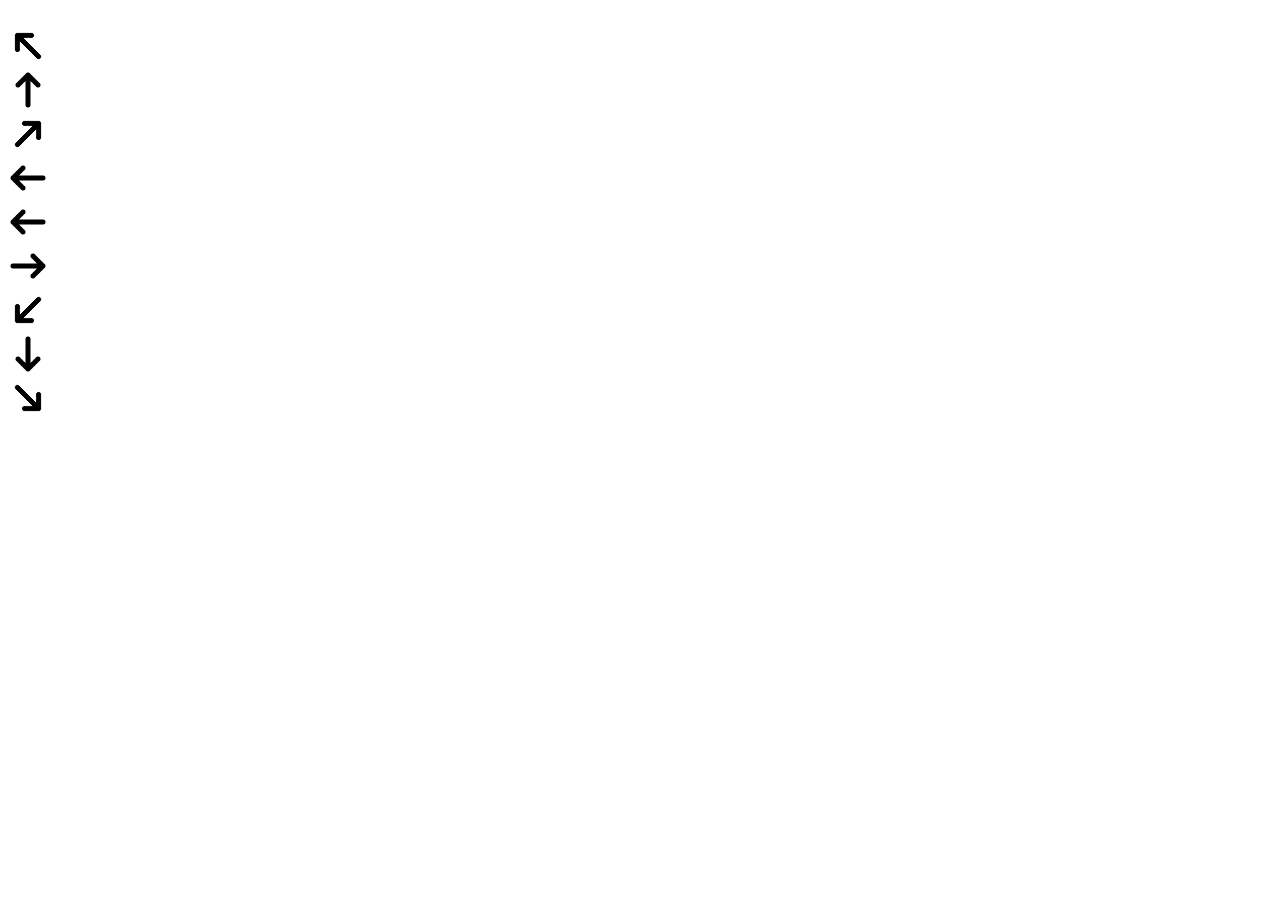
==== pi-robot_web_interface/index.html @ 9c0c5867 "started on web interface" ====
<!DOCTYPE html>
<html>
  <head>
    <title>RPi Cam Preview</title>
    <script src="js/script.js"></script>
	<link rel="stylesheet" href="css/style_minified.css" />
	<link rel="stylesheet" href="css/stylesheet.css" />

  </head>

  <body onload="setTimeout('init(0,25,1);', 100);">
    <center>
      <div id="camera_viewport"><img id="mjpeg_dest" onclick="toggle_fullscreen(this);" /></div>
    </center>
		<div id="move_buttons">
  		<div id="forwards_buttons">
          <div id="div_left_up"><img id="arrow_left_up" class="move_icon" src="image/basic_arrow.png" onclick="action('forward_left')"></div>
          <div id="div_up"><img id="arrow_up"  class="move_icon" src="image/basic_arrow.png" onclick="action('forward')"></div>
          <div id="div_right_up"><img id="arrow_right_up" class="move_icon" src="image/basic_arrow.png" onclick="action('forward_right')"></div>
        </div>
		<div id="rotate_buttons">
          <div id="div_left_rotate"><img id="arrow_left_rotate" class="move_icon" src="image/basic_arrow.png" onclick="action('rotate_left')"></div>
 		  <div id="div_stop"><img id="stop" class="move_icon" src="image/basic_arrow.png" onclick="action('stop')"></div>
          <div id="div_right_rotate"><img id="arrow_right_rotate" class="move_icon" src="image/basic_arrow.png" onclick="action('rotate_right')"></div>
		</div>
  		<div id="backwards_buttons">
          <div id="div_left_down"><img id="arrow_left_down" class="move_icon" src="image/basic_arrow.png" onclick="action('backward_left')"></div>
 		  <div id="div_down"><img id="arrow_down" class="move_icon" src="image/basic_arrow.png" onclick="action('backward')"></div>
          <div id="div_right_down"><img id="arrow_right_down" class="move_icon" src="image/basic_arrow.png" onclick="action('backward_right')"></div>
		</div>
    </div>


</body>
---- pi-robot_web_interface/css/stylesheet.css ----
.move_icon { 
    height: 40px;
    width: 40px;
    
}


#arrow_left_up {
    -webkit-transform: rotate(45deg); /* Safari */
    transform: rotate(45deg);
}


#arrow_up {
    -webkit-transform: rotate(90deg); /* Safari */
    transform: rotate(90deg);
}

#arrow_right_up {
    -webkit-transform: rotate(135deg); /* Safari */
    transform: rotate(135deg);
}

#arrow_left_rotate {
    -webkit-transform: rotate(0deg); /* Safari */
    transform: rotate(0deg);
}

#arrow_right_rotate {
    -webkit-transform: rotate(180deg); /* Safari */
    transform: rotate(180deg);
}

#arrow_left_down {
    -webkit-transform: rotate(315deg); /* Safari */
    transform: rotate(315deg);
}

#arrow_down {
    -webkit-transform: rotate(270deg); /* Safari */
    transform: rotate(270deg);
}

#arrow_right_down {
    -webkit-transform: rotate(225deg); /* Safari */
    transform: rotate(225deg);
}
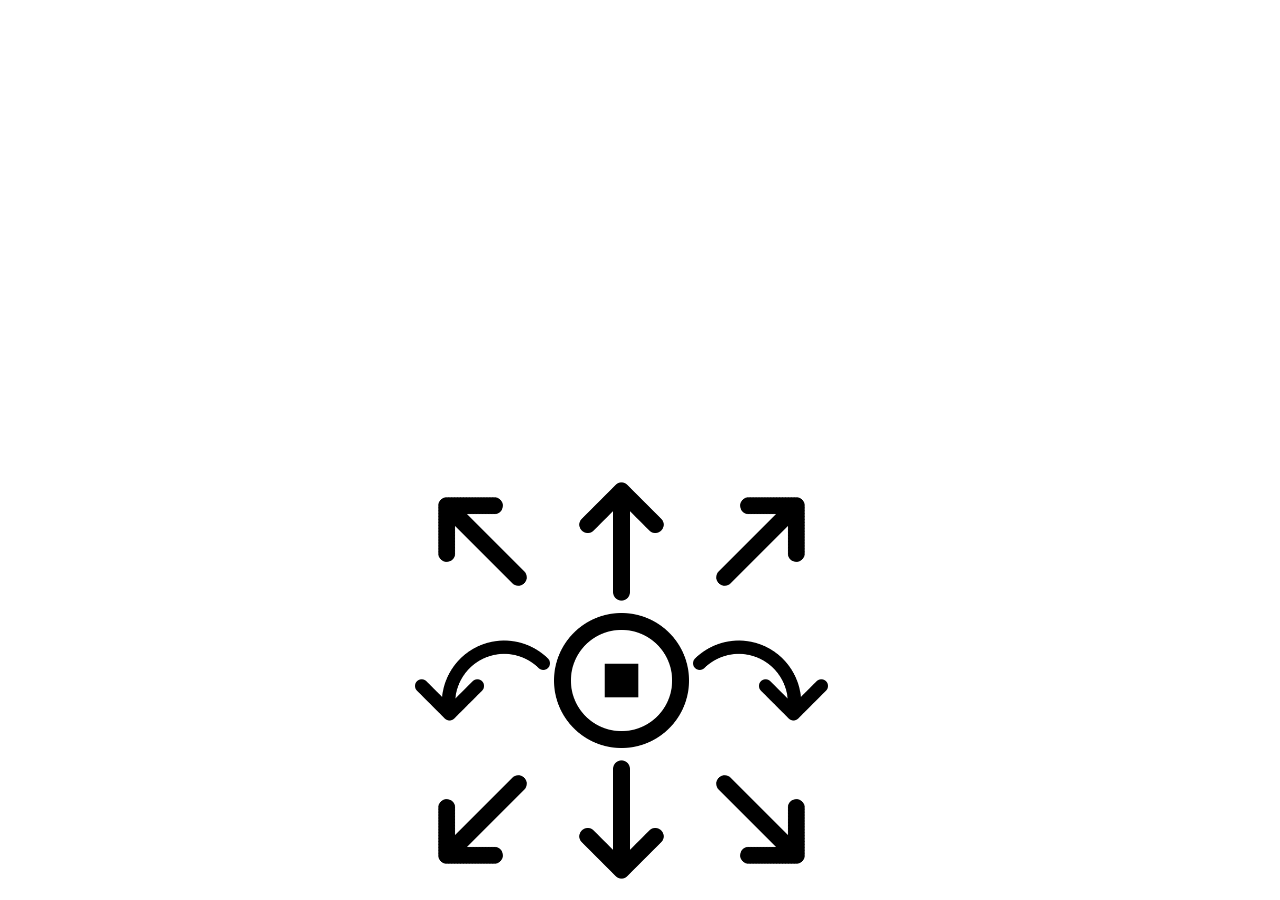
==== commit 623b20ab: "updated images and css" ====
--- a/pi-robot_web_interface/index.html
+++ b/pi-robot_web_interface/index.html
@@ -13,20 +13,20 @@
       <div id="camera_viewport"><img id="mjpeg_dest" onclick="toggle_fullscreen(this);" /></div>
     </center>
 		<div id="move_buttons">
-  		<div id="forwards_buttons">
-          <div id="div_left_up"><img id="arrow_left_up" class="move_icon" src="image/basic_arrow.png" onclick="action('forward_left')"></div>
-          <div id="div_up"><img id="arrow_up"  class="move_icon" src="image/basic_arrow.png" onclick="action('forward')"></div>
-          <div id="div_right_up"><img id="arrow_right_up" class="move_icon" src="image/basic_arrow.png" onclick="action('forward_right')"></div>
+  		<div id="forwards_buttons" class="buttons_row">
+          <img id="arrow_left_up" class="move_icon left" src="image/basic_arrow.png" onclick="action('forward_left')">
+          <img id="arrow_up"  class="move_icon center" src="image/basic_arrow.png" onclick="action('forward')">
+          <img id="arrow_right_up" class="move_icon right" src="image/basic_arrow.png" onclick="action('forward_right')">
         </div>
-		<div id="rotate_buttons">
-          <div id="div_left_rotate"><img id="arrow_left_rotate" class="move_icon" src="image/basic_arrow.png" onclick="action('rotate_left')"></div>
- 		  <div id="div_stop"><img id="stop" class="move_icon" src="image/basic_arrow.png" onclick="action('stop')"></div>
-          <div id="div_right_rotate"><img id="arrow_right_rotate" class="move_icon" src="image/basic_arrow.png" onclick="action('rotate_right')"></div>
+		<div id="rotate_buttons"  class="buttons_row">
+          <img id="arrow_left_rotate" class="move_icon left" src="image/arrow_semi_circle.png" onclick="action('rotate_left')">
+ 		  <img id="stop" class="move_icon center" src="image/stop.png" onclick="action('stop')">
+          <img id="arrow_right_rotate" class="move_icon right" src="image/arrow_semi_circle.png" onclick="action('rotate_right')">
 		</div>
-  		<div id="backwards_buttons">
-          <div id="div_left_down"><img id="arrow_left_down" class="move_icon" src="image/basic_arrow.png" onclick="action('backward_left')"></div>
- 		  <div id="div_down"><img id="arrow_down" class="move_icon" src="image/basic_arrow.png" onclick="action('backward')"></div>
-          <div id="div_right_down"><img id="arrow_right_down" class="move_icon" src="image/basic_arrow.png" onclick="action('backward_right')"></div>
+  		<div id="backwards_buttons"  class="buttons_row">
+          <img id="arrow_left_down" class="move_icon left" src="image/basic_arrow.png" onclick="action('backward_left')">
+ 		  <img id="arrow_down" class="move_icon center" src="image/basic_arrow.png" onclick="action('backward')">
+          <img id="arrow_right_down" class="move_icon right" src="image/basic_arrow.png" onclick="action('backward_right')">
 		</div>
     </div>
 
--- a/pi-robot_web_interface/css/stylesheet.css
+++ b/pi-robot_web_interface/css/stylesheet.css
@@ -1,50 +1,43 @@
+
+
 
 .move_icon { 
-    height: 40px;
-    width: 40px;
-    
+    height: 15vh;
+    max-height: 33vw;
+    width: 15vh;
+    max-width: 33vw;            
 }
 
+.buttons_row {
 
-#arrow_left_up {
-    -webkit-transform: rotate(45deg); /* Safari */
-    transform: rotate(45deg);
 }
 
+.buttons_row * {display: inline;}
 
-#arrow_up {
-    -webkit-transform: rotate(90deg); /* Safari */
-    transform: rotate(90deg);
+.left {margin: auto auto auto 0;}
+.center {margin: auto;}
+.right {margin: auto 0 auto auto;}
+
+
+
+#move_buttons {
+    width: 50vh;
+    min-width: 110vw;
+    margin-left: -25vh; /*half the width to correctly center*/
+    position: fixed;
+    bottom: 1vh;
+    left: 50%;
+
 }
 
-#arrow_right_up {
-    -webkit-transform: rotate(135deg); /* Safari */
-    transform: rotate(135deg);
-}
+#arrow_left_up {-webkit-transform: rotate(45deg); transform: rotate(45deg);}
+#arrow_up {-webkit-transform: rotate(90deg); transform: rotate(90deg);}
+#arrow_right_up {-webkit-transform: rotate(135deg); transform: rotate(135deg);}
 
-#arrow_left_rotate {
-    -webkit-transform: rotate(0deg); /* Safari */
-    transform: rotate(0deg);
-}
+#arrow_left_rotate {-webkit-transform: scaleX(-1); transform: scaleX(-1);}
+#arrow_right_rotate {-webkit-transform: rotate(0deg); transform: rotate(0deg);}
 
-#arrow_right_rotate {
-    -webkit-transform: rotate(180deg); /* Safari */
-    transform: rotate(180deg);
-}
+#arrow_left_down {-webkit-transform: rotate(315deg); transform: rotate(315deg);}
+#arrow_down {-webkit-transform: rotate(270deg); transform: rotate(270deg);}
+#arrow_right_down {-webkit-transform: rotate(225deg); transform: rotate(225deg);}
 
-#arrow_left_down {
-    -webkit-transform: rotate(315deg); /* Safari */
-    transform: rotate(315deg);
-}
-
-#arrow_down {
-    -webkit-transform: rotate(270deg); /* Safari */
-    transform: rotate(270deg);
-}
-
-#arrow_right_down {
-    -webkit-transform: rotate(225deg); /* Safari */
-    transform: rotate(225deg);
-}
-
-
